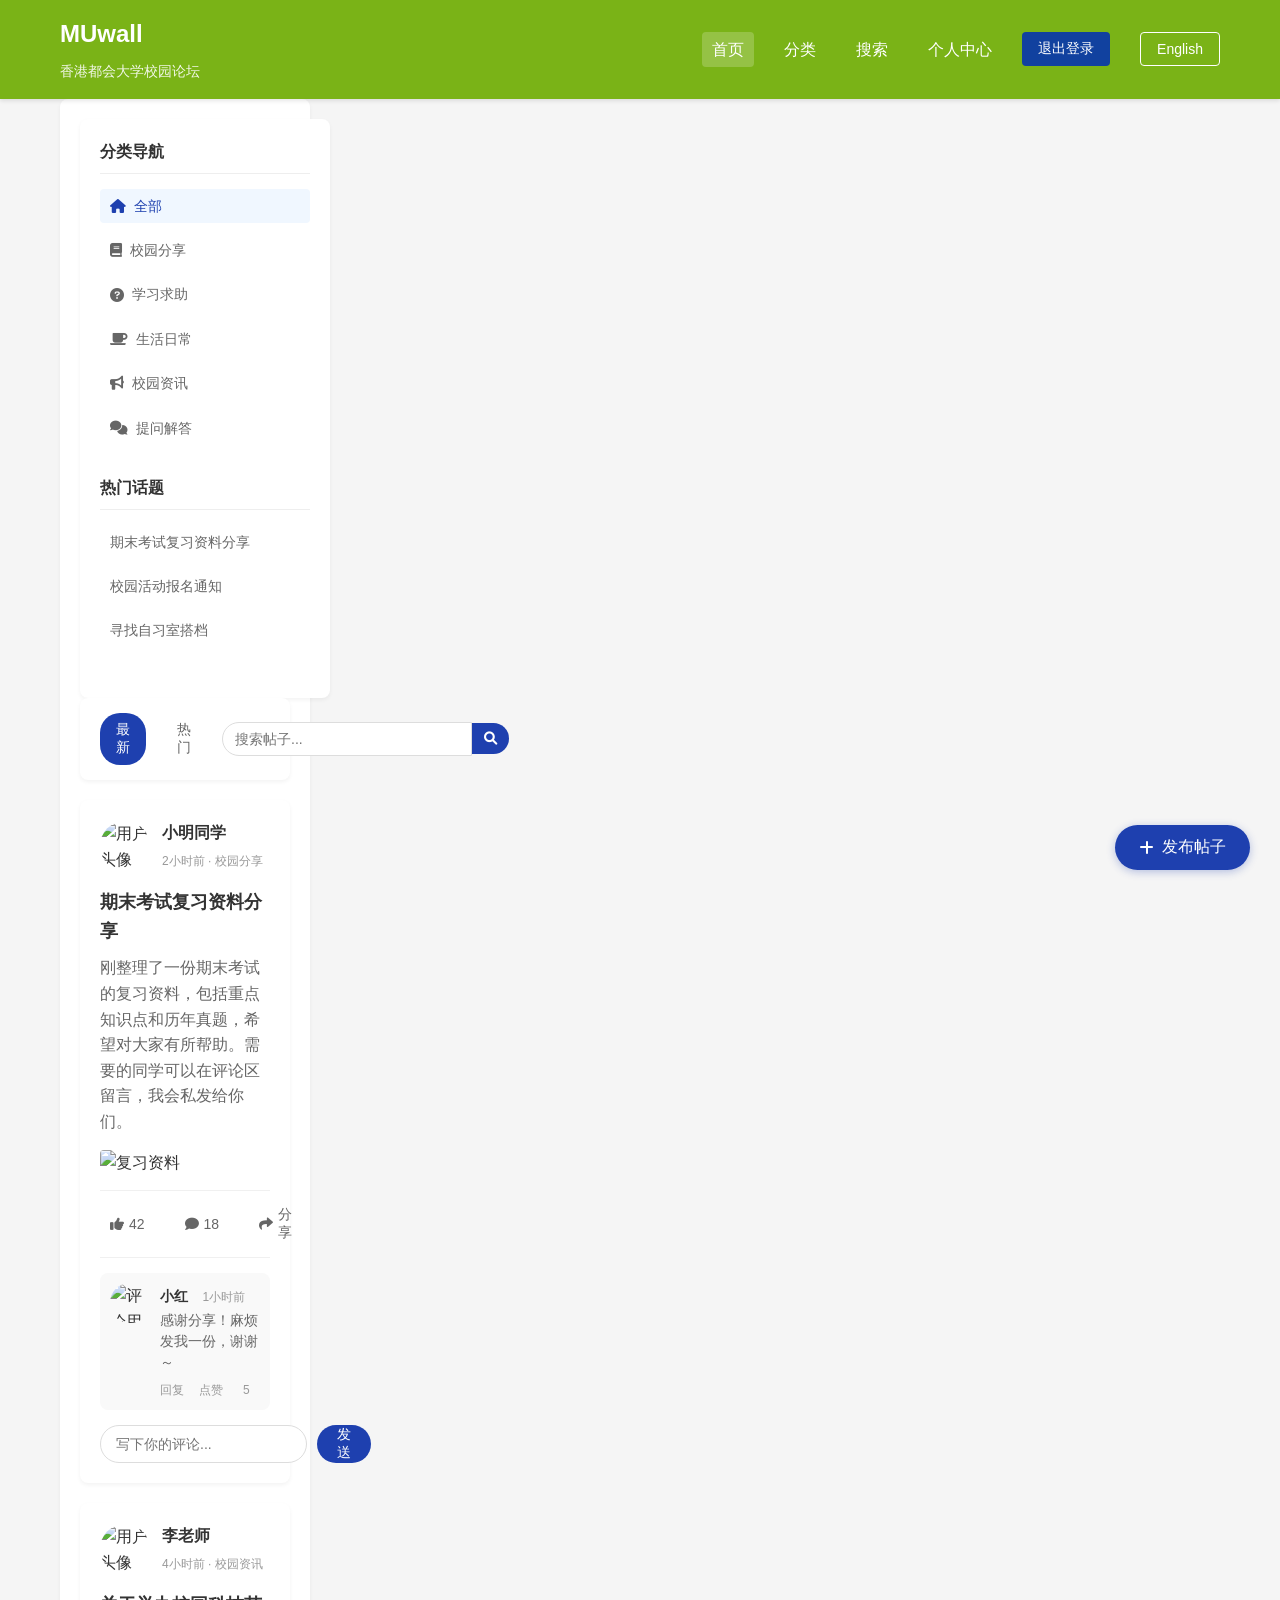
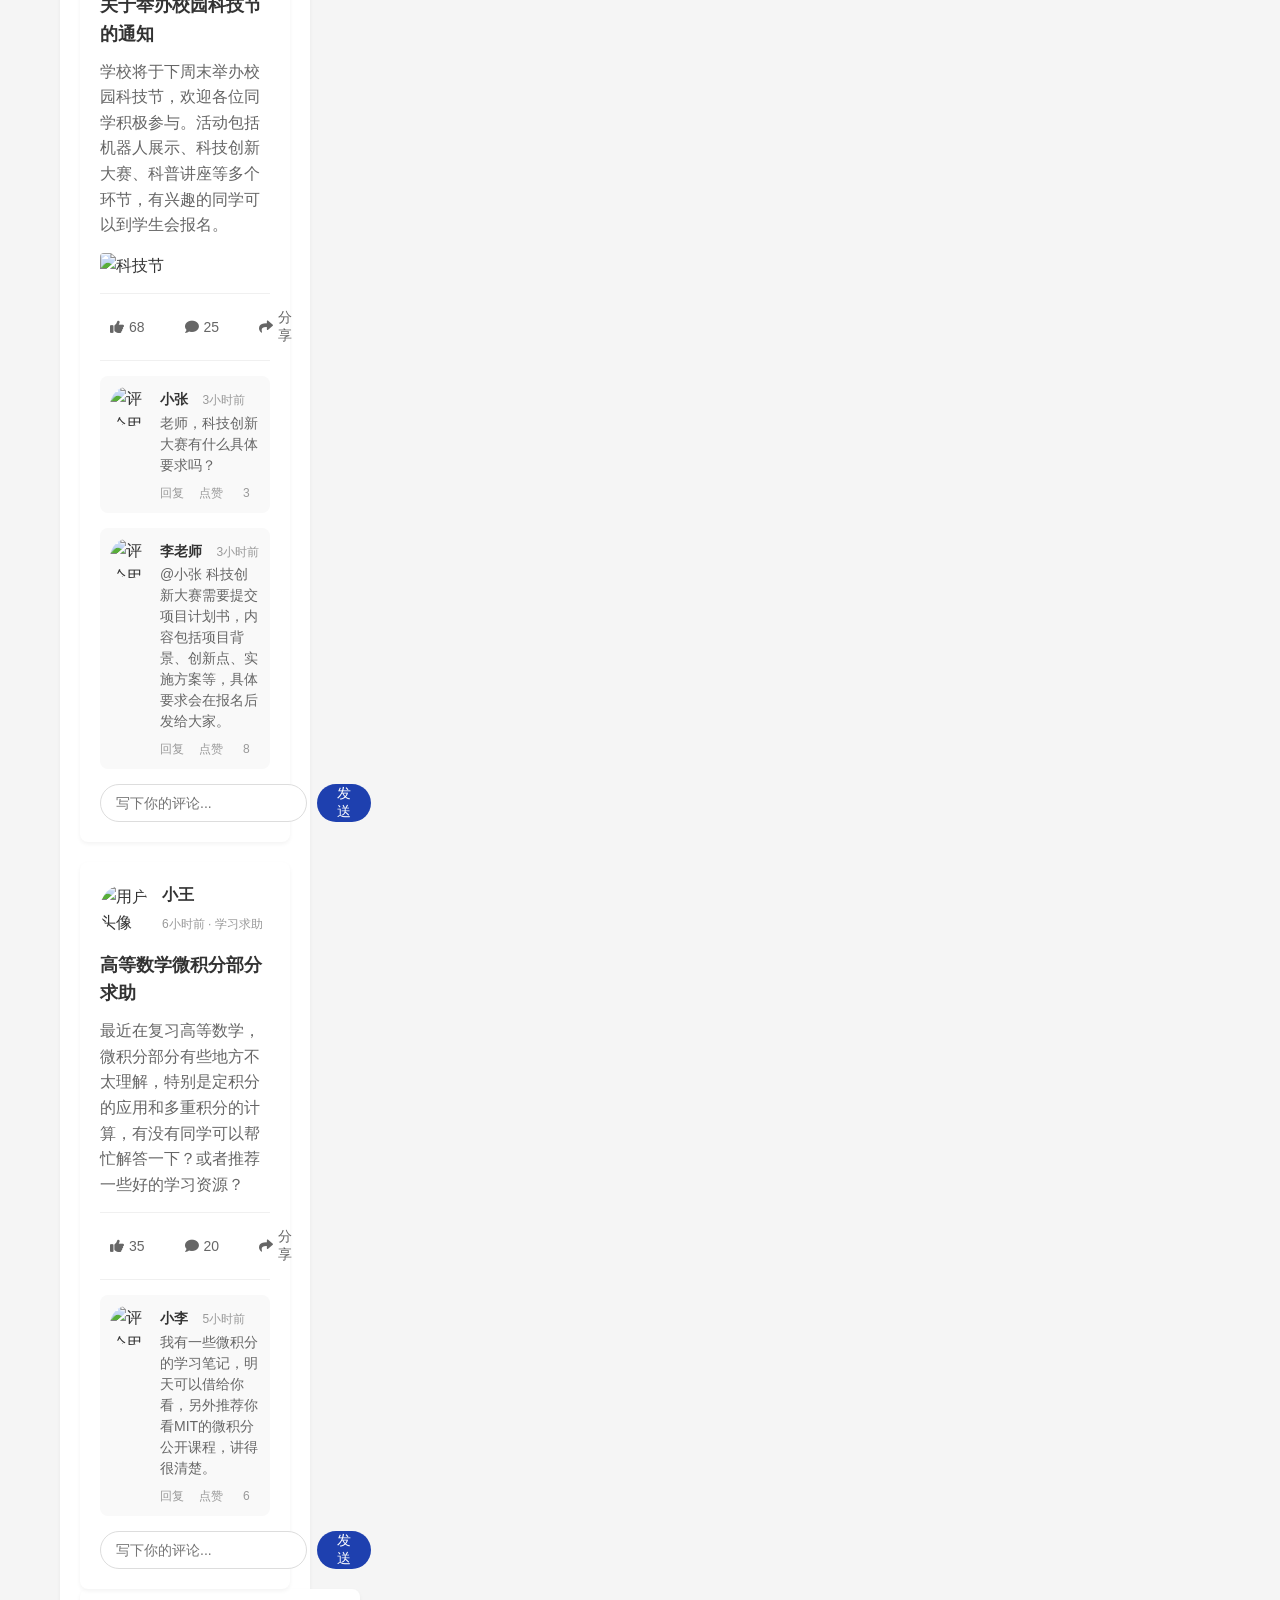
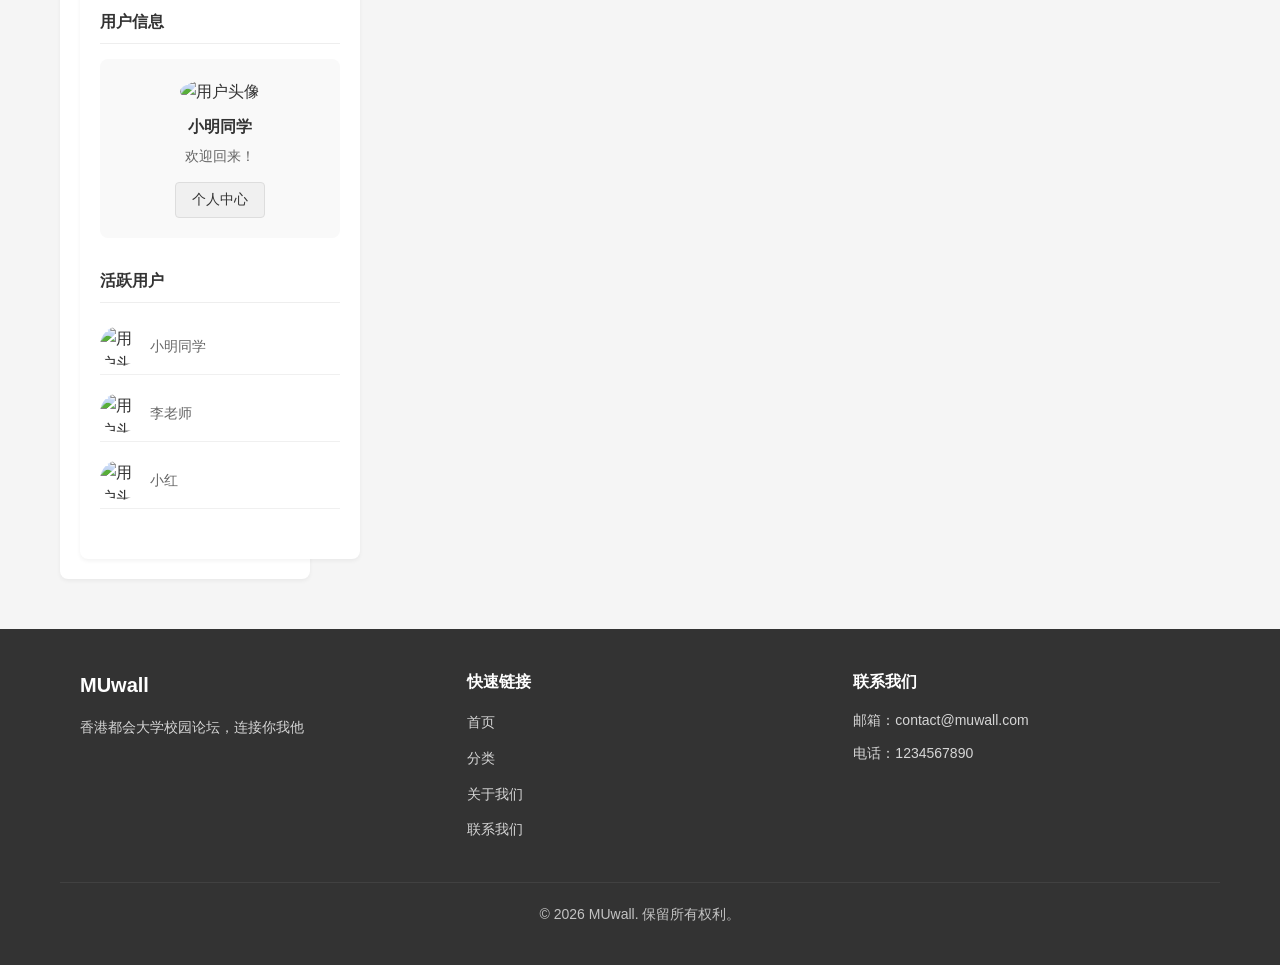
==== MUwall_st3.1~hzh3.2/index.html @ ef6f7473 "Initial commit" ====
<!DOCTYPE html>
<html lang="zh-CN">
<head>
    <meta charset="UTF-8">
    <meta name="viewport" content="width=device-width, initial-scale=1.0">
    <title>MUwall - 香港都会大学校园论坛</title>
    <link rel="stylesheet" href="style.css">
    <link rel="stylesheet" href="https://cdnjs.cloudflare.com/ajax/libs/font-awesome/6.0.0/css/all.min.css">
</head>
<body>
    <!-- 导航栏 -->
    <nav class="navbar">
        <div class="container">
            <div class="logo">
                <h1>MUwall</h1>
                <span>香港都会大学校园论坛</span>
            </div>
            <div class="nav-links">
                <a href="#" class="active" data-i18n="nav_home">首页</a>
                <a href="#categories" data-i18n="nav_categories">分类</a>
                <a href="#search" data-i18n="nav_search">搜索</a>
                <a href="#profile" data-i18n="nav_profile">个人中心</a>
                <button class="btn-primary" id="login-btn" data-i18n="nav_login">登录/注册</button>
                <div class="lang-dropdown">
                    <button class="btn-secondary lang-btn" id="lang-toggle">English</button>
                    <div class="lang-dropdown-content" id="lang-dropdown">
                        <a href="#" data-lang="zh-cn">简体中文</a>
                        <a href="#" data-lang="zh">繁体中文</a>
                        <a href="#" data-lang="en">English</a>
                    </div>
                </div>
            </div>
        </div>
    </nav>

    <!-- 登录/注册模态框 -->
    <div class="modal" id="login-modal">
        <div class="modal-content">
            <span class="close">&times;</span>
            <div class="modal-tabs">
                <button class="tab-btn active" data-tab="login">登录</button>
                <button class="tab-btn" data-tab="register">注册</button>
            </div>
            <div class="tab-content" id="login-tab">
                <h3>用户登录</h3>
                <form id="login-form">
                    <div class="form-group">
                        <label>账号</label>
                        <input type="text" placeholder="请输入账号">
                    </div>
                    <div class="form-group">
                        <label>密码</label>
                        <input type="password" placeholder="请输入密码">
                    </div>
                    <button type="submit" class="btn-primary">登录</button>
                </form>
            </div>
            <div class="tab-content" id="register-tab" style="display: none;">
                <h3>用户注册</h3>
                <form id="register-form">
                    <div class="form-group">
                        <label>账号</label>
                        <input type="text" placeholder="请输入账号">
                    </div>
                    <div class="form-group">
                        <label>密码</label>
                        <input type="password" placeholder="请输入密码">
                    </div>
                    <div class="form-group">
                        <label>确认密码</label>
                        <input type="password" placeholder="请确认密码">
                    </div>
                    <div class="form-group">
                        <label>身份</label>
                        <select>
                            <option value="student">学生</option>
                            <option value="teacher">教师</option>
                        </select>
                    </div>
                    <button type="submit" class="btn-primary">注册</button>
                </form>
            </div>
        </div>
    </div>

    <!-- 发布帖子按钮 -->
    <div class="create-post-btn">
        <button id="create-post">
            <i class="fas fa-plus"></i>
            <span data-i18n="btn_create_post">发布帖子</span>
        </button>
    </div>

    <!-- 发布帖子模态框 -->
    <div class="modal" id="post-modal">
        <div class="modal-content post-modal-content">
            <span class="close">&times;</span>
            <h3>发布帖子</h3>
            <form id="post-form">
                <div class="form-group">
                    <label>帖子标题</label>
                    <input type="text" placeholder="请输入帖子标题">
                </div>
                <div class="form-group">
                    <label>帖子分类</label>
                    <select>
                        <option value="campus-share">校园分享</option>
                        <option value="study-help">学习求助</option>
                        <option value="daily-life">生活日常</option>
                        <option value="campus-news">校园资讯</option>
                        <option value="qna">提问解答</option>
                    </select>
                </div>
                <div class="form-group">
                    <label>帖子内容</label>
                    <textarea placeholder="请输入帖子内容"></textarea>
                </div>
                <div class="form-group">
                    <label>上传图片</label>
                    <input type="file" multiple accept="image/*">
                </div>
                <button type="submit" class="btn-primary">发布</button>
            </form>
        </div>
    </div>

    <!-- 主内容区 -->
    <main class="container">
        <!-- 左侧边栏 -->
        <aside class="sidebar">
        <aside class="sidebar">
            <div class="sidebar-section">
                <h3 data-i18n="side_categories">分类导航</h3>
                <ul>
                    <li><a href="#" class="active"><i class="fas fa-home"></i> <span data-i18n="cat_all">全部</span></a></li>
                    <li><a href="#"><i class="fas fa-book"></i> <span data-i18n="cat_share">校园分享</span></a></li>
                    <li><a href="#"><i class="fas fa-question-circle"></i> <span data-i18n="cat_help">学习求助</span></a></li>
                    <li><a href="#"><i class="fas fa-coffee"></i> <span data-i18n="cat_life">生活日常</span></a></li>
                    <li><a href="#"><i class="fas fa-bullhorn"></i> <span data-i18n="cat_news">校园资讯</span></a></li>
                    <li><a href="#"><i class="fas fa-comments"></i> <span data-i18n="cat_qna">提问解答</span></a></li>
                </ul>
            </div>
            <div class="sidebar-section">
                <h3 data-i18n="side_hot">热门话题</h3>
                <ul>
                    <li><a href="#" data-i18n="hot_1">期末考试复习资料分享</a></li>
                    <li><a href="#" data-i18n="hot_2">校园活动报名通知</a></li>
                    <li><a href="#" data-i18n="hot_3">寻找自习室搭档</a></li>
                </ul>
            </div>
        </aside>

        <!-- 中间内容区 -->
        <section class="content">
            <!-- 筛选栏 -->
            <div class="filter-bar">
                <button class="filter-btn active">最新</button>
                <button class="filter-btn">热门</button>
                <div class="search-box">
                    <input type="text" placeholder="搜索帖子...">
                    <button><i class="fas fa-search"></i></button>
                </div>
            </div>

            <!-- 帖子列表 -->
            <div class="post-list">
                <!-- 帖子1 -->
                <div class="post">
                    <div class="post-header">
                        <div class="user-info">
                            <img src="https://trae-api-cn.mchost.guru/api/ide/v1/text_to_image?prompt=student%20avatar%20portrait%20friendly%20smile&image_size=square" alt="用户头像">
                            <div>
                                <h4>小明同学</h4>
                                <span>2小时前 · 校园分享</span>
                            </div>
                        </div>
                    </div>
                    <div class="post-content">
                        <h3>期末考试复习资料分享</h3>
                        <p>刚整理了一份期末考试的复习资料，包括重点知识点和历年真题，希望对大家有所帮助。需要的同学可以在评论区留言，我会私发给你们。</p>
                        <div class="post-images">
                            <img src="https://trae-api-cn.mchost.guru/api/ide/v1/text_to_image?prompt=study%20materials%20books%20notes%20desk&image_size=landscape_4_3" alt="复习资料">
                        </div>
                    </div>
                    <div class="post-actions">
                        <button class="action-btn"><i class="fas fa-thumbs-up"></i> <span>42</span></button>
                        <button class="action-btn"><i class="fas fa-comment"></i> <span>18</span></button>
                        <button class="action-btn"><i class="fas fa-share"></i> <span>分享</span></button>
                    </div>
                    <div class="post-comments">
                        <div class="comment">
                            <img src="https://trae-api-cn.mchost.guru/api/ide/v1/text_to_image?prompt=student%20avatar%20portrait%20glasses&image_size=square" alt="评论用户头像">
                            <div class="comment-content">
                                <h5>小红</h5>
                                <span class="comment-time">1小时前</span>
                                <p>感谢分享！麻烦发我一份，谢谢～</p>
                                <div class="comment-actions">
                                    <button class="reply-btn">回复</button>
                                    <button class="like-btn">点赞</button>
                                    <span class="like-count">5</span>
                                </div>
                                <div class="reply-input" style="display: none;">
                                    <input type="text" placeholder="回复评论...">
                                    <button>发送</button>
                                </div>
                                <div class="replies" style="display: none;"></div>
                            </div>
                        </div>
                        <div class="comment-input">
                            <input type="text" placeholder="写下你的评论...">
                            <button>发送</button>
                        </div>
                    </div>
                </div>

                <!-- 帖子2 -->
                <div class="post">
                    <div class="post-header">
                        <div class="user-info">
                            <img src="https://trae-api-cn.mchost.guru/api/ide/v1/text_to_image?prompt=teacher%20avatar%20portrait%20professional&image_size=square" alt="用户头像">
                            <div>
                                <h4>李老师</h4>
                                <span>4小时前 · 校园资讯</span>
                            </div>
                        </div>
                    </div>
                    <div class="post-content">
                        <h3>关于举办校园科技节的通知</h3>
                        <p>学校将于下周末举办校园科技节，欢迎各位同学积极参与。活动包括机器人展示、科技创新大赛、科普讲座等多个环节，有兴趣的同学可以到学生会报名。</p>
                        <div class="post-images">
                            <img src="https://trae-api-cn.mchost.guru/api/ide/v1/text_to_image?prompt=campus%20science%20festival%20students%20activities&image_size=landscape_4_3" alt="科技节">
                        </div>
                    </div>
                    <div class="post-actions">
                        <button class="action-btn"><i class="fas fa-thumbs-up"></i> <span>68</span></button>
                        <button class="action-btn"><i class="fas fa-comment"></i> <span>25</span></button>
                        <button class="action-btn"><i class="fas fa-share"></i> <span>分享</span></button>
                    </div>
                    <div class="post-comments">
                        <div class="comment">
                            <img src="https://trae-api-cn.mchost.guru/api/ide/v1/text_to_image?prompt=student%20avatar%20portrait%20excited&image_size=square" alt="评论用户头像">
                            <div class="comment-content">
                                <h5>小张</h5>
                                <span class="comment-time">3小时前</span>
                                <p>老师，科技创新大赛有什么具体要求吗？</p>
                                <div class="comment-actions">
                                    <button class="reply-btn">回复</button>
                                    <button class="like-btn">点赞</button>
                                    <span class="like-count">3</span>
                                </div>
                                <div class="reply-input" style="display: none;">
                                    <input type="text" placeholder="回复评论...">
                                    <button>发送</button>
                                </div>
                                <div class="replies" style="display: none;"></div>
                            </div>
                        </div>
                        <div class="comment">
                            <img src="https://trae-api-cn.mchost.guru/api/ide/v1/text_to_image?prompt=teacher%20avatar%20portrait%20professional&image_size=square" alt="评论用户头像">
                            <div class="comment-content">
                                <h5>李老师</h5>
                                <span class="comment-time">3小时前</span>
                                <p>@小张 科技创新大赛需要提交项目计划书，内容包括项目背景、创新点、实施方案等，具体要求会在报名后发给大家。</p>
                                <div class="comment-actions">
                                    <button class="reply-btn">回复</button>
                                    <button class="like-btn">点赞</button>
                                    <span class="like-count">8</span>
                                </div>
                                <div class="reply-input" style="display: none;">
                                    <input type="text" placeholder="回复评论...">
                                    <button>发送</button>
                                </div>
                                <div class="replies" style="display: none;"></div>
                            </div>
                        </div>
                        <div class="comment-input">
                            <input type="text" placeholder="写下你的评论...">
                            <button>发送</button>
                        </div>
                    </div>
                </div>

                <!-- 帖子3 -->
                <div class="post">
                    <div class="post-header">
                        <div class="user-info">
                            <img src="https://trae-api-cn.mchost.guru/api/ide/v1/text_to_image?prompt=student%20avatar%20portrait%20casual&image_size=square" alt="用户头像">
                            <div>
                                <h4>小王</h4>
                                <span>6小时前 · 学习求助</span>
                            </div>
                        </div>
                    </div>
                    <div class="post-content">
                        <h3>高等数学微积分部分求助</h3>
                        <p>最近在复习高等数学，微积分部分有些地方不太理解，特别是定积分的应用和多重积分的计算，有没有同学可以帮忙解答一下？或者推荐一些好的学习资源？</p>
                    </div>
                    <div class="post-actions">
                        <button class="action-btn"><i class="fas fa-thumbs-up"></i> <span>35</span></button>
                        <button class="action-btn"><i class="fas fa-comment"></i> <span>20</span></button>
                        <button class="action-btn"><i class="fas fa-share"></i> <span>分享</span></button>
                    </div>
                    <div class="post-comments">
                        <div class="comment">
                            <img src="https://trae-api-cn.mchost.guru/api/ide/v1/text_to_image?prompt=student%20avatar%20portrait%20smart&image_size=square" alt="评论用户头像">
                            <div class="comment-content">
                                <h5>小李</h5>
                                <span class="comment-time">5小时前</span>
                                <p>我有一些微积分的学习笔记，明天可以借给你看，另外推荐你看MIT的微积分公开课程，讲得很清楚。</p>
                                <div class="comment-actions">
                                    <button class="reply-btn">回复</button>
                                    <button class="like-btn">点赞</button>
                                    <span class="like-count">6</span>
                                </div>
                                <div class="reply-input" style="display: none;">
                                    <input type="text" placeholder="回复评论...">
                                    <button>发送</button>
                                </div>
                                <div class="replies" style="display: none;"></div>
                            </div>
                        </div>
                        <div class="comment-input">
                            <input type="text" placeholder="写下你的评论...">
                            <button>发送</button>
                        </div>
                    </div>
                </div>
            </div>
        </section>
        <section class="profile-section" id="profile-view" style="display: none; flex: 1; min-width: 0;">
            <div class="profile-header">
                <div class="profile-cover">
                    <img src="https://trae-api-cn.mchost.guru/api/ide/v1/text_to_image?prompt=abstract%20data%20science%20neural%20network%20banner&image_size=landscape_16_9" alt="Cover Photo">
                </div>
                <div class="profile-avatar-container">
                    <img src="https://trae-api-cn.mchost.guru/api/ide/v1/text_to_image?prompt=student%20avatar%20portrait%20friendly%20smile&image_size=square" class="profile-avatar" alt="User Avatar">
                    <button class="btn-secondary edit-profile-btn" data-i18n="btn_edit_profile">編輯個人資料</button>
                </div>
                <div class="profile-info">
                    <h2 id="profile-name">小明同学</h2>
                    <p id="profile-bio">Data Science & Artificial Intelligence major at HKMU. Building intelligent systems.</p>
                    <div class="profile-stats">
                        <span><strong>12</strong> <span data-i18n="stat_following">正在關注</span></span>
                        <span><strong>48</strong> <span data-i18n="stat_followers">跟隨者</span></span>
                    </div>
                </div>
                <div class="profile-tabs">
                    <button class="active" data-i18n="tab_posts">帖子</button>
                    <button data-i18n="tab_replies">回覆</button>
                    <button data-i18n="tab_likes">喜歡</button>
                </div>
            </div>
            
            <div class="post-list" id="profile-post-list">
                </div>
        </section>
        <!-- 右侧边栏 -->
        <aside class="sidebar right-sidebar">
            <div class="sidebar-section">
                <h3>用户信息</h3>
                <div class="user-card">
                    <img src="https://trae-api-cn.mchost.guru/api/ide/v1/text_to_image?prompt=default%20user%20avatar%20friendly&image_size=square" alt="用户头像">
                    <h4>未登录</h4>
                    <p>登录后查看个人信息</p>
                    <button class="btn-secondary">登录</button>
                </div>
            </div>
            <div class="sidebar-section">
                <h3>活跃用户</h3>
                <ul class="active-users">
                    <li>
                        <img src="https://trae-api-cn.mchost.guru/api/ide/v1/text_to_image?prompt=student%20avatar%20portrait%20smile&image_size=square" alt="用户头像">
                        <span>小明同学</span>
                    </li>
                    <li>
                        <img src="https://trae-api-cn.mchost.guru/api/ide/v1/text_to_image?prompt=teacher%20avatar%20portrait%20professional&image_size=square" alt="用户头像">
                        <span>李老师</span>
                    </li>
                    <li>
                        <img src="https://trae-api-cn.mchost.guru/api/ide/v1/text_to_image?prompt=student%20avatar%20portrait%20glasses&image_size=square" alt="用户头像">
                        <span>小红</span>
                    </li>
                </ul>
            </div>
        </aside>
    </main>

    <!-- 页脚 -->
    <footer class="footer">
        <div class="container">
            <div class="footer-content">
                <div class="footer-section">
                    <h3>MUwall</h3>
                    <p>香港都会大学校园论坛，连接你我他</p>
                </div>
                <div class="footer-section">
                    <h4>快速链接</h4>
                    <ul>
                        <li><a href="#">首页</a></li>
                        <li><a href="#">分类</a></li>
                        <li><a href="#">关于我们</a></li>
                        <li><a href="#">联系我们</a></li>
                    </ul>
                </div>
                <div class="footer-section">
                    <h4>联系我们</h4>
                    <p>邮箱：contact@muwall.com</p>
                    <p>电话：1234567890</p>
                </div>
            </div>
            <div class="footer-bottom">
                <p>&copy; 2026 MUwall. 保留所有权利。</p>
            </div>
        </div>
    </footer>

    <script src="script.js" defer></script>
    <script src="dataLibrary.js"></script>

    <script src="router.js"></script>

    <script src="components.js"></script>

    <script src="main.js"></script>
</body>
</html>
</body>
</html>
---- MUwall_st3.1~hzh3.2/style.css ----
/* 全局样式重置 */
* {
    margin: 0;
    padding: 0;
    box-sizing: border-box;
}

body {
    font-family: 'Segoe UI', Tahoma, Geneva, Verdana, sans-serif;
    line-height: 1.6;
    color: #333;
    background-color: #f5f5f5;
}

/* 容器样式 */
.container {
    width: 1200px;
    margin: 0 auto;
    padding: 0 20px;
}

/* 导航栏样式 */
.navbar {
    background-color: #7ab317;
    color: white;
    padding: 15px 0;
    box-shadow: 0 2px 4px rgba(0,0,0,0.1);
    position: sticky;
    top: 0;
    z-index: 1000;
}

.navbar .container {
    display: flex;
    justify-content: space-between;
    align-items: center;
}

.logo h1 {
    font-size: 24px;
    font-weight: bold;
    margin-bottom: 5px;
}

.logo span {
    font-size: 14px;
    opacity: 0.9;
}

.nav-links {
    display: flex;
    align-items: center;
    gap: 20px;
}

.nav-links a {
    color: white;
    text-decoration: none;
    font-size: 16px;
    transition: all 0.3s ease;
    padding: 5px 10px;
    border-radius: 4px;
}

.nav-links a:hover,
.nav-links a.active {
    background-color: rgba(255,255,255,0.2);
}

/* 按钮样式 */
.btn-primary {
    background-color: #11419f;
    color: white;
    border: none;
    padding: 8px 16px;
    border-radius: 4px;
    font-size: 14px;
    cursor: pointer;
    transition: all 0.3s ease;
}

.btn-primary:hover {
    background-color: #1e3a8a;
}

.btn-secondary {
    background-color: #f0f0f0;
    color: #333;
    border: 1px solid #ddd;
    padding: 8px 16px;
    border-radius: 4px;
    font-size: 14px;
    cursor: pointer;
    transition: all 0.3s ease;
}

.btn-secondary:hover {
    background-color: #e0e0e0;
}
/* 语言切换按钮样式 */
.lang-btn {
    margin-left: 10px;
    background-color: transparent;
    border: 1px solid white;
    color: white;
    position: relative;
}

.lang-btn:hover {
    background-color: white;
    color: #7ab317; /* 匹配导航栏的主色调 */
}

/* 语言下拉菜单样式 */
.lang-dropdown {
    position: relative;
    display: inline-block;
}

.lang-dropdown-content {
    display: none;
    position: absolute;
    background-color: white;
    min-width: 120px;
    box-shadow: 0 8px 16px rgba(0,0,0,0.1);
    z-index: 1000;
    right: 0;
    border-radius: 4px;
    overflow: hidden;
}

.lang-dropdown-content a {
    color: #333;
    padding: 10px 12px;
    text-decoration: none;
    display: block;
    font-size: 14px;
    transition: background-color 0.3s ease;
}

.lang-dropdown-content a:hover {
    background-color: #f0f0f0;
}

.lang-dropdown:hover .lang-dropdown-content {
    display: block;
}
/* 发布帖子按钮 */
.create-post-btn {
    position: fixed;
    bottom: 30px;
    right: 30px;
    z-index: 999;
}

#create-post {
    background-color: #1e40af;
    color: white;
    border: none;
    padding: 12px 24px;
    border-radius: 25px;
    font-size: 16px;
    cursor: pointer;
    box-shadow: 0 2px 8px rgba(30, 64, 175, 0.3);
    transition: all 0.3s ease;
    display: flex;
    align-items: center;
    gap: 8px;
}

#create-post:hover {
    background-color: #1e3a8a;
    transform: translateY(-2px);
    box-shadow: 0 4px 12px rgba(30, 64, 175, 0.4);
}

/* 模态框样式 */
.modal {
    display: none;
    position: fixed;
    z-index: 2000;
    left: 0;
    top: 0;
    width: 100%;
    height: 100%;
    overflow: auto;
    background-color: rgba(0,0,0,0.5);
}

.modal-content {
    background-color: white;
    margin: 10% auto;
    padding: 20px;
    border-radius: 8px;
    width: 400px;
    box-shadow: 0 4px 12px rgba(0,0,0,0.15);
}

.post-modal-content {
    width: 600px;
}

.close {
    color: #aaa;
    float: right;
    font-size: 28px;
    font-weight: bold;
    cursor: pointer;
}

.close:hover {
    color: #333;
}

/* 模态框标签页 */
.modal-tabs {
    display: flex;
    margin-bottom: 20px;
    border-bottom: 1px solid #ddd;
}

.tab-btn {
    background: none;
    border: none;
    padding: 10px 20px;
    cursor: pointer;
    font-size: 16px;
    color: #666;
    border-bottom: 2px solid transparent;
    transition: all 0.3s ease;
}

.tab-btn.active {
    color: #1e40af;
    border-bottom-color: #1e40af;
}

/* 表单样式 */
.form-group {
    margin-bottom: 15px;
}

.form-group label {
    display: block;
    margin-bottom: 5px;
    font-weight: 500;
    color: #555;
}

.form-group input,
.form-group select,
.form-group textarea {
    width: 100%;
    padding: 10px;
    border: 1px solid #ddd;
    border-radius: 4px;
    font-size: 14px;
    transition: border-color 0.3s ease;
}

.form-group input:focus,
.form-group select:focus,
.form-group textarea:focus {
    outline: none;
    border-color: #1e40af;
}

.form-group textarea {
    resize: vertical;
    min-height: 120px;
}

/* 主内容区样式 */
main {
    padding: 30px 0;
}

main .container {
    display: flex;
    gap: 20px;
}

/* 侧边栏样式 */
.sidebar {
    width: 250px;
    background-color: white;
    border-radius: 8px;
    padding: 20px;
    box-shadow: 0 2px 4px rgba(0,0,0,0.05);
}

.sidebar-section {
    margin-bottom: 30px;
}

.sidebar-section h3 {
    font-size: 16px;
    font-weight: 600;
    margin-bottom: 15px;
    color: #333;
    border-bottom: 1px solid #eee;
    padding-bottom: 8px;
}

.sidebar ul {
    list-style: none;
}

.sidebar ul li {
    margin-bottom: 10px;
}

.sidebar ul li a {
    text-decoration: none;
    color: #666;
    font-size: 14px;
    transition: color 0.3s ease;
    display: flex;
    align-items: center;
    gap: 8px;
    padding: 6px 10px;
    border-radius: 4px;
}

.sidebar ul li a:hover,
.sidebar ul li a.active {
    color: #1e40af;
    background-color: #f0f7ff;
}

/* 右侧边栏 */
.right-sidebar {
    width: 280px;
}

/* 用户卡片 */
.user-card {
    text-align: center;
    padding: 20px;
    background-color: #f9f9f9;
    border-radius: 8px;
}

.user-card img {
    width: 80px;
    height: 80px;
    border-radius: 50%;
    margin-bottom: 10px;
    object-fit: cover;
}

.user-card h4 {
    margin-bottom: 5px;
    color: #333;
}

.user-card p {
    font-size: 14px;
    color: #666;
    margin-bottom: 15px;
}

/* 活跃用户 */
.active-users li {
    display: flex;
    align-items: center;
    gap: 10px;
    padding: 8px 0;
    border-bottom: 1px solid #f0f0f0;
}

.active-users li img {
    width: 40px;
    height: 40px;
    border-radius: 50%;
    object-fit: cover;
}

.active-users li span {
    font-size: 14px;
    color: #666;
}

/* 中间内容区 */
.content {
    flex: 1;
    min-width: 0;
}

/* 筛选栏 */
.filter-bar {
    background-color: white;
    border-radius: 8px;
    padding: 15px 20px;
    margin-bottom: 20px;
    box-shadow: 0 2px 4px rgba(0,0,0,0.05);
    display: flex;
    align-items: center;
    gap: 15px;
}

.filter-btn {
    background: none;
    border: none;
    padding: 8px 16px;
    border-radius: 20px;
    font-size: 14px;
    cursor: pointer;
    transition: all 0.3s ease;
    color: #666;
}

.filter-btn.active {
    background-color: #1e40af;
    color: white;
}

.search-box {
    margin-left: auto;
    display: flex;
    align-items: center;
}

.search-box input {
    padding: 8px 12px;
    border: 1px solid #ddd;
    border-radius: 20px 0 0 20px;
    font-size: 14px;
    width: 250px;
}

.search-box button {
    background-color: #1e40af;
    color: white;
    border: none;
    padding: 8px 12px;
    border-radius: 0 20px 20px 0;
    cursor: pointer;
}

/* 帖子列表 */
.post-list {
    display: flex;
    flex-direction: column;
    gap: 20px;
}

/* 帖子样式 */
.post {
    background-color: white;
    border-radius: 8px;
    padding: 20px;
    box-shadow: 0 2px 4px rgba(0,0,0,0.05);
}

.post-header {
    margin-bottom: 15px;
}

.user-info {
    display: flex;
    align-items: center;
    gap: 12px;
}

.user-info img {
    width: 50px;
    height: 50px;
    border-radius: 50%;
    object-fit: cover;
}

.user-info h4 {
    font-size: 16px;
    font-weight: 600;
    color: #333;
    margin-bottom: 2px;
}

.user-info span {
    font-size: 12px;
    color: #999;
}

.post-content h3 {
    font-size: 18px;
    font-weight: 600;
    color: #333;
    margin-bottom: 10px;
}

.post-content p {
    color: #666;
    line-height: 1.6;
    margin-bottom: 15px;
}

/* 帖子图片 */
.post-images {
    margin-bottom: 15px;
}

.post-images img {
    width: 100%;
    max-height: 400px;
    object-fit: cover;
    border-radius: 4px;
}

/* 帖子操作 */
.post-actions {
    display: flex;
    gap: 20px;
    padding: 10px 0;
    border-top: 1px solid #f0f0f0;
    border-bottom: 1px solid #f0f0f0;
    margin-bottom: 15px;
}

.action-btn {
    background: none;
    border: none;
    display: flex;
    align-items: center;
    gap: 5px;
    color: #666;
    font-size: 14px;
    cursor: pointer;
    transition: color 0.3s ease;
    padding: 5px 10px;
    border-radius: 4px;
}

.action-btn:hover {
    color: #1e40af;
    background-color: #f0f7ff;
}

/* 评论区 */
.post-comments {
    margin-top: 15px;
}

.comment {
    display: flex;
    gap: 10px;
    margin-bottom: 15px;
    padding: 10px;
    background-color: #f9f9f9;
    border-radius: 8px;
}

.comment img {
    width: 40px;
    height: 40px;
    border-radius: 50%;
    object-fit: cover;
}

.comment-content {
    flex: 1;
}

.comment-content h5 {
    font-size: 14px;
    font-weight: 600;
    color: #333;
    margin-bottom: 2px;
    display: inline-block;
}

.comment-time {
    font-size: 12px;
    color: #999;
    margin-left: 10px;
    display: inline-block;
}

.comment-content p {
    font-size: 14px;
    color: #666;
    margin-bottom: 8px;
    line-height: 1.5;
}

.reply-to {
    font-weight: 500;
    color: #1e40af;
}

.comment-actions {
    display: flex;
    gap: 15px;
    align-items: center;
}

.comment-actions button {
    background: none;
    border: none;
    color: #999;
    font-size: 12px;
    cursor: pointer;
    transition: color 0.3s ease;
}

.comment-actions button:hover {
    color: #1e40af;
}

.like-count {
    font-size: 12px;
    color: #999;
    margin-left: 5px;
}

.reply-input {
    display: flex;
    gap: 10px;
    margin-top: 10px;
    padding-left: 20px;
}

.reply-input input {
    flex: 1;
    padding: 8px 12px;
    border: 1px solid #ddd;
    border-radius: 15px;
    font-size: 13px;
}

.reply-input button {
    background-color: #1e40af;
    color: white;
    border: none;
    padding: 0 15px;
    border-radius: 15px;
    font-size: 13px;
    cursor: pointer;
    transition: all 0.3s ease;
}

.reply-input button:hover {
    background-color: #1e3a8a;
}

.comment.reply {
    margin-left: 50px;
    margin-top: 10px;
    font-size: 13px;
}

.replies {
    margin-top: 10px;
}

/* 评论输入框 */
.comment-input {
    display: flex;
    gap: 10px;
    margin-top: 15px;
}

.comment-input input {
    flex: 1;
    padding: 10px 15px;
    border: 1px solid #ddd;
    border-radius: 20px;
    font-size: 14px;
}

.comment-input button {
    background-color: #1e40af;
    color: white;
    border: none;
    padding: 0 20px;
    border-radius: 20px;
    font-size: 14px;
    cursor: pointer;
    transition: all 0.3s ease;
}

.comment-input button:hover {
    background-color: #1e3a8a;
}

/* 页脚样式 */
.footer {
    background-color: #333;
    color: white;
    padding: 40px 0;
    margin-top: 50px;
}

.footer-content {
    display: flex;
    justify-content: space-between;
    margin-bottom: 30px;
}

.footer-section {
    flex: 1;
    padding: 0 20px;
}

.footer-section h3 {
    font-size: 20px;
    font-weight: bold;
    margin-bottom: 15px;
}

.footer-section h4 {
    font-size: 16px;
    font-weight: 600;
    margin-bottom: 15px;
}

.footer-section p {
    font-size: 14px;
    line-height: 1.6;
    margin-bottom: 10px;
    opacity: 0.8;
}

.footer-section ul {
    list-style: none;
}

.footer-section ul li {
    margin-bottom: 10px;
}

.footer-section ul li a {
    color: white;
    text-decoration: none;
    font-size: 14px;
    opacity: 0.8;
    transition: opacity 0.3s ease;
}

.footer-section ul li a:hover {
    opacity: 1;
}

.footer-bottom {
    text-align: center;
    padding-top: 20px;
    border-top: 1px solid rgba(255,255,255,0.1);
    font-size: 14px;
    opacity: 0.7;
}

/* 响应式设计 */
@media (max-width: 1200px) {
    .container {
        width: 100%;
    }
    
    main .container {
        flex-direction: column;
    }
    
    .sidebar,
    .right-sidebar {
        width: 100%;
    }
    
    .right-sidebar {
        order: -1;
    }
}

@media (max-width: 768px) {
    .nav-links {
        gap: 10px;
    }
    
    .nav-links a {
        font-size: 14px;
    }
    
    .modal-content,
    .post-modal-content {
        width: 90%;
        margin: 20% auto;
    }
    
    .filter-bar {
        flex-direction: column;
        align-items: stretch;
        gap: 10px;
    }
    
    .search-box {
        margin-left: 0;
    }
    
    .footer-content {
        flex-direction: column;
        gap: 30px;
    }
}
/* ====== 個人中心 (Profile View) 樣式 ====== */
.profile-section {
    background-color: white;
    border-radius: 8px;
    box-shadow: 0 2px 4px rgba(0,0,0,0.05);
    overflow: hidden; /* Keeps cover image inside border */
}

.profile-cover {
    height: 200px;
    background-color: #e1e8ed;
}

.profile-cover img {
    width: 100%;
    height: 100%;
    object-fit: cover;
}

.profile-avatar-container {
    display: flex;
    justify-content: space-between;
    align-items: flex-start;
    padding: 0 20px;
    margin-top: -60px; /* Pulls avatar up into the cover photo */
}

.profile-avatar {
    width: 130px;
    height: 130px;
    border-radius: 50%;
    border: 4px solid white;
    background-color: white;
    object-fit: cover;
}

.edit-profile-btn {
    margin-top: 70px; /* Aligns button below cover */
    font-weight: bold;
    border-radius: 20px;
}

.profile-info {
    padding: 10px 20px 20px;
}

.profile-info h2 {
    font-size: 24px;
    margin-bottom: 5px;
}

.profile-info p {
    color: #333;
    font-size: 15px;
    margin-bottom: 15px;
}

.profile-stats span {
    margin-right: 20px;
    font-size: 14px;
    color: #666;
}

.profile-stats strong {
    color: #333;
}

.profile-tabs {
    display: flex;
    border-bottom: 1px solid #eee;
}

.profile-tabs button {
    flex: 1;
    background: none;
    border: none;
    padding: 15px 0;
    font-size: 15px;
    font-weight: 600;
    color: #666;
    cursor: pointer;
    transition: all 0.2s;
}

.profile-tabs button:hover {
    background-color: #f8f9fa;
}

.profile-tabs button.active {
    color: #1e40af;
    border-bottom: 3px solid #1e40af;
}
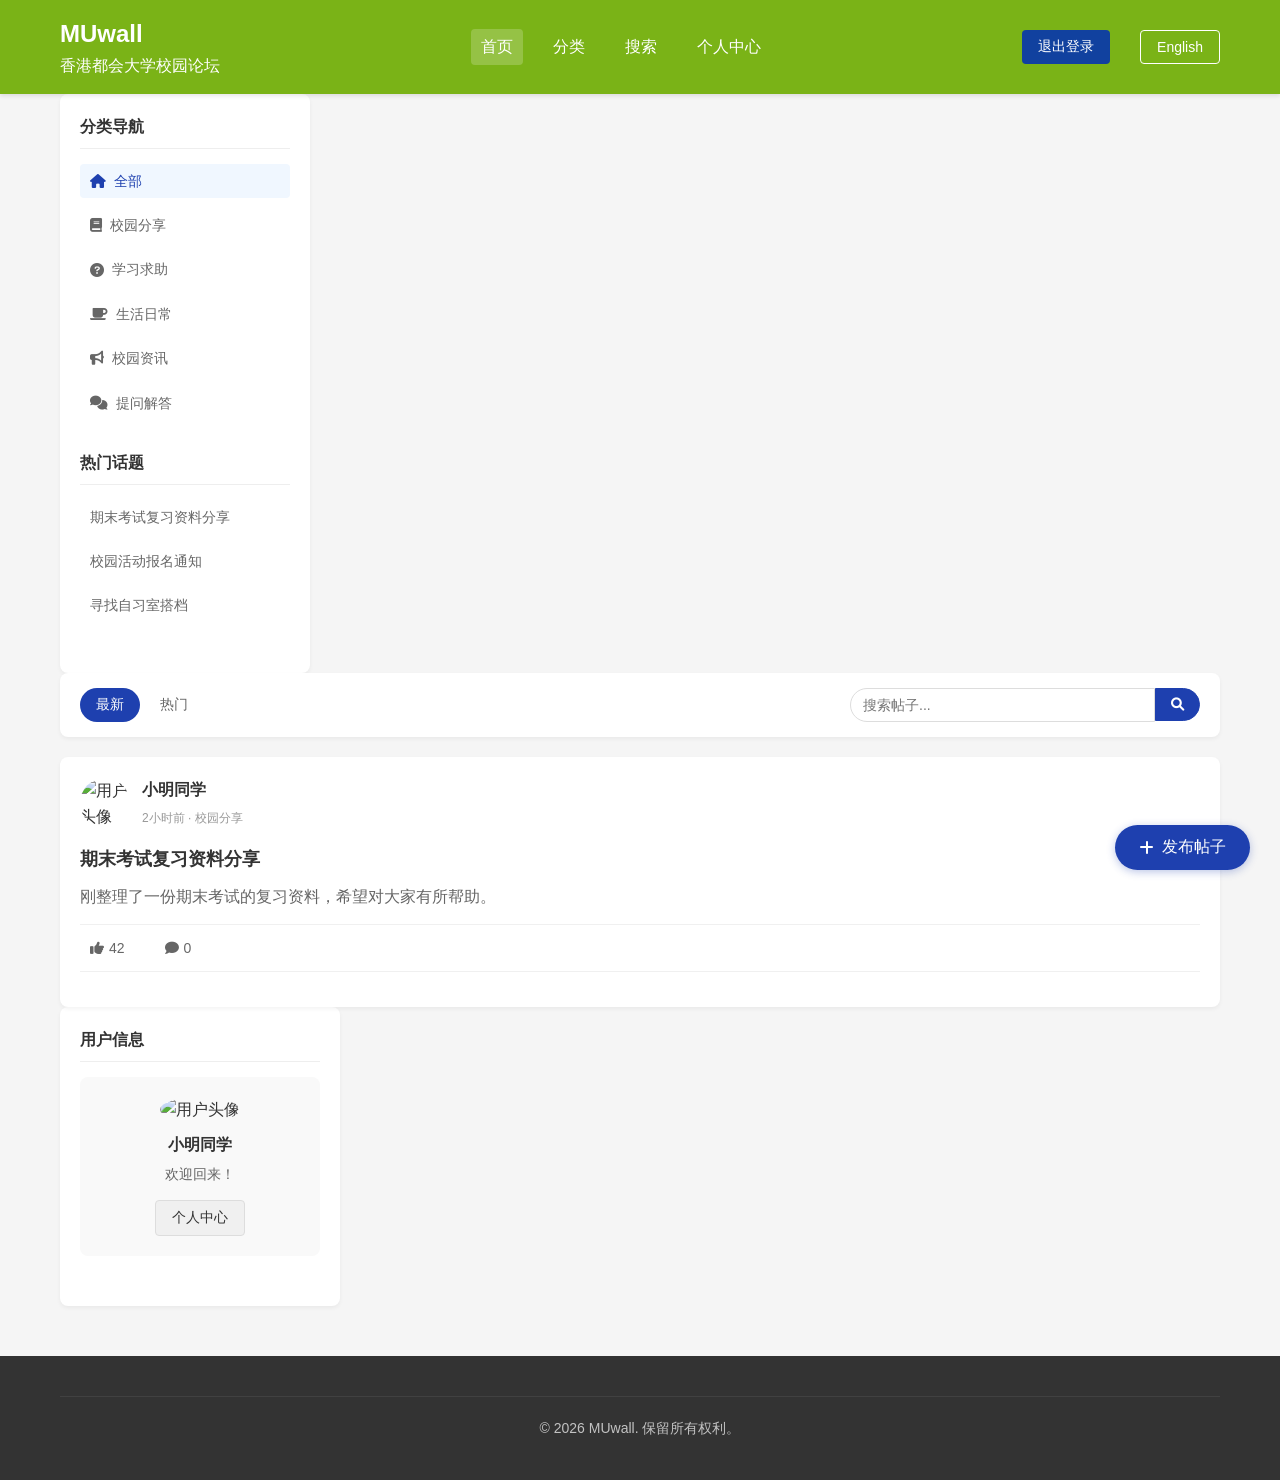
==== commit c734bff7: "Add files via upload" ====
--- a/MUwall_st3.1~hzh3.2/index.html
+++ b/MUwall_st3.1~hzh3.2/index.html
@@ -1,428 +1,235 @@
-<!DOCTYPE html>
-<html lang="zh-CN">
-<head>
-    <meta charset="UTF-8">
-    <meta name="viewport" content="width=device-width, initial-scale=1.0">
-    <title>MUwall - 香港都会大学校园论坛</title>
-    <link rel="stylesheet" href="style.css">
-    <link rel="stylesheet" href="https://cdnjs.cloudflare.com/ajax/libs/font-awesome/6.0.0/css/all.min.css">
-</head>
-<body>
-    <!-- 导航栏 -->
-    <nav class="navbar">
-        <div class="container">
-            <div class="logo">
-                <h1>MUwall</h1>
-                <span>香港都会大学校园论坛</span>
-            </div>
-            <div class="nav-links">
-                <a href="#" class="active" data-i18n="nav_home">首页</a>
-                <a href="#categories" data-i18n="nav_categories">分类</a>
-                <a href="#search" data-i18n="nav_search">搜索</a>
-                <a href="#profile" data-i18n="nav_profile">个人中心</a>
-                <button class="btn-primary" id="login-btn" data-i18n="nav_login">登录/注册</button>
-                <div class="lang-dropdown">
-                    <button class="btn-secondary lang-btn" id="lang-toggle">English</button>
-                    <div class="lang-dropdown-content" id="lang-dropdown">
-                        <a href="#" data-lang="zh-cn">简体中文</a>
-                        <a href="#" data-lang="zh">繁体中文</a>
-                        <a href="#" data-lang="en">English</a>
-                    </div>
-                </div>
-            </div>
-        </div>
-    </nav>
-
-    <!-- 登录/注册模态框 -->
-    <div class="modal" id="login-modal">
-        <div class="modal-content">
-            <span class="close">&times;</span>
-            <div class="modal-tabs">
-                <button class="tab-btn active" data-tab="login">登录</button>
-                <button class="tab-btn" data-tab="register">注册</button>
-            </div>
-            <div class="tab-content" id="login-tab">
-                <h3>用户登录</h3>
-                <form id="login-form">
-                    <div class="form-group">
-                        <label>账号</label>
-                        <input type="text" placeholder="请输入账号">
-                    </div>
-                    <div class="form-group">
-                        <label>密码</label>
-                        <input type="password" placeholder="请输入密码">
-                    </div>
-                    <button type="submit" class="btn-primary">登录</button>
-                </form>
-            </div>
-            <div class="tab-content" id="register-tab" style="display: none;">
-                <h3>用户注册</h3>
-                <form id="register-form">
-                    <div class="form-group">
-                        <label>账号</label>
-                        <input type="text" placeholder="请输入账号">
-                    </div>
-                    <div class="form-group">
-                        <label>密码</label>
-                        <input type="password" placeholder="请输入密码">
-                    </div>
-                    <div class="form-group">
-                        <label>确认密码</label>
-                        <input type="password" placeholder="请确认密码">
-                    </div>
-                    <div class="form-group">
-                        <label>身份</label>
-                        <select>
-                            <option value="student">学生</option>
-                            <option value="teacher">教师</option>
-                        </select>
-                    </div>
-                    <button type="submit" class="btn-primary">注册</button>
-                </form>
-            </div>
-        </div>
-    </div>
-
-    <!-- 发布帖子按钮 -->
-    <div class="create-post-btn">
-        <button id="create-post">
-            <i class="fas fa-plus"></i>
-            <span data-i18n="btn_create_post">发布帖子</span>
-        </button>
-    </div>
-
-    <!-- 发布帖子模态框 -->
-    <div class="modal" id="post-modal">
-        <div class="modal-content post-modal-content">
-            <span class="close">&times;</span>
-            <h3>发布帖子</h3>
-            <form id="post-form">
-                <div class="form-group">
-                    <label>帖子标题</label>
-                    <input type="text" placeholder="请输入帖子标题">
-                </div>
-                <div class="form-group">
-                    <label>帖子分类</label>
-                    <select>
-                        <option value="campus-share">校园分享</option>
-                        <option value="study-help">学习求助</option>
-                        <option value="daily-life">生活日常</option>
-                        <option value="campus-news">校园资讯</option>
-                        <option value="qna">提问解答</option>
-                    </select>
-                </div>
-                <div class="form-group">
-                    <label>帖子内容</label>
-                    <textarea placeholder="请输入帖子内容"></textarea>
-                </div>
-                <div class="form-group">
-                    <label>上传图片</label>
-                    <input type="file" multiple accept="image/*">
-                </div>
-                <button type="submit" class="btn-primary">发布</button>
-            </form>
-        </div>
-    </div>
-
-    <!-- 主内容区 -->
-    <main class="container">
-        <!-- 左侧边栏 -->
-        <aside class="sidebar">
-        <aside class="sidebar">
-            <div class="sidebar-section">
-                <h3 data-i18n="side_categories">分类导航</h3>
-                <ul>
-                    <li><a href="#" class="active"><i class="fas fa-home"></i> <span data-i18n="cat_all">全部</span></a></li>
-                    <li><a href="#"><i class="fas fa-book"></i> <span data-i18n="cat_share">校园分享</span></a></li>
-                    <li><a href="#"><i class="fas fa-question-circle"></i> <span data-i18n="cat_help">学习求助</span></a></li>
-                    <li><a href="#"><i class="fas fa-coffee"></i> <span data-i18n="cat_life">生活日常</span></a></li>
-                    <li><a href="#"><i class="fas fa-bullhorn"></i> <span data-i18n="cat_news">校园资讯</span></a></li>
-                    <li><a href="#"><i class="fas fa-comments"></i> <span data-i18n="cat_qna">提问解答</span></a></li>
-                </ul>
-            </div>
-            <div class="sidebar-section">
-                <h3 data-i18n="side_hot">热门话题</h3>
-                <ul>
-                    <li><a href="#" data-i18n="hot_1">期末考试复习资料分享</a></li>
-                    <li><a href="#" data-i18n="hot_2">校园活动报名通知</a></li>
-                    <li><a href="#" data-i18n="hot_3">寻找自习室搭档</a></li>
-                </ul>
-            </div>
-        </aside>
-
-        <!-- 中间内容区 -->
-        <section class="content">
-            <!-- 筛选栏 -->
-            <div class="filter-bar">
-                <button class="filter-btn active">最新</button>
-                <button class="filter-btn">热门</button>
-                <div class="search-box">
-                    <input type="text" placeholder="搜索帖子...">
-                    <button><i class="fas fa-search"></i></button>
-                </div>
-            </div>
-
-            <!-- 帖子列表 -->
-            <div class="post-list">
-                <!-- 帖子1 -->
-                <div class="post">
-                    <div class="post-header">
-                        <div class="user-info">
-                            <img src="https://trae-api-cn.mchost.guru/api/ide/v1/text_to_image?prompt=student%20avatar%20portrait%20friendly%20smile&image_size=square" alt="用户头像">
-                            <div>
-                                <h4>小明同学</h4>
-                                <span>2小时前 · 校园分享</span>
-                            </div>
-                        </div>
-                    </div>
-                    <div class="post-content">
-                        <h3>期末考试复习资料分享</h3>
-                        <p>刚整理了一份期末考试的复习资料，包括重点知识点和历年真题，希望对大家有所帮助。需要的同学可以在评论区留言，我会私发给你们。</p>
-                        <div class="post-images">
-                            <img src="https://trae-api-cn.mchost.guru/api/ide/v1/text_to_image?prompt=study%20materials%20books%20notes%20desk&image_size=landscape_4_3" alt="复习资料">
-                        </div>
-                    </div>
-                    <div class="post-actions">
-                        <button class="action-btn"><i class="fas fa-thumbs-up"></i> <span>42</span></button>
-                        <button class="action-btn"><i class="fas fa-comment"></i> <span>18</span></button>
-                        <button class="action-btn"><i class="fas fa-share"></i> <span>分享</span></button>
-                    </div>
-                    <div class="post-comments">
-                        <div class="comment">
-                            <img src="https://trae-api-cn.mchost.guru/api/ide/v1/text_to_image?prompt=student%20avatar%20portrait%20glasses&image_size=square" alt="评论用户头像">
-                            <div class="comment-content">
-                                <h5>小红</h5>
-                                <span class="comment-time">1小时前</span>
-                                <p>感谢分享！麻烦发我一份，谢谢～</p>
-                                <div class="comment-actions">
-                                    <button class="reply-btn">回复</button>
-                                    <button class="like-btn">点赞</button>
-                                    <span class="like-count">5</span>
-                                </div>
-                                <div class="reply-input" style="display: none;">
-                                    <input type="text" placeholder="回复评论...">
-                                    <button>发送</button>
-                                </div>
-                                <div class="replies" style="display: none;"></div>
-                            </div>
-                        </div>
-                        <div class="comment-input">
-                            <input type="text" placeholder="写下你的评论...">
-                            <button>发送</button>
-                        </div>
-                    </div>
-                </div>
-
-                <!-- 帖子2 -->
-                <div class="post">
-                    <div class="post-header">
-                        <div class="user-info">
-                            <img src="https://trae-api-cn.mchost.guru/api/ide/v1/text_to_image?prompt=teacher%20avatar%20portrait%20professional&image_size=square" alt="用户头像">
-                            <div>
-                                <h4>李老师</h4>
-                                <span>4小时前 · 校园资讯</span>
-                            </div>
-                        </div>
-                    </div>
-                    <div class="post-content">
-                        <h3>关于举办校园科技节的通知</h3>
-                        <p>学校将于下周末举办校园科技节，欢迎各位同学积极参与。活动包括机器人展示、科技创新大赛、科普讲座等多个环节，有兴趣的同学可以到学生会报名。</p>
-                        <div class="post-images">
-                            <img src="https://trae-api-cn.mchost.guru/api/ide/v1/text_to_image?prompt=campus%20science%20festival%20students%20activities&image_size=landscape_4_3" alt="科技节">
-                        </div>
-                    </div>
-                    <div class="post-actions">
-                        <button class="action-btn"><i class="fas fa-thumbs-up"></i> <span>68</span></button>
-                        <button class="action-btn"><i class="fas fa-comment"></i> <span>25</span></button>
-                        <button class="action-btn"><i class="fas fa-share"></i> <span>分享</span></button>
-                    </div>
-                    <div class="post-comments">
-                        <div class="comment">
-                            <img src="https://trae-api-cn.mchost.guru/api/ide/v1/text_to_image?prompt=student%20avatar%20portrait%20excited&image_size=square" alt="评论用户头像">
-                            <div class="comment-content">
-                                <h5>小张</h5>
-                                <span class="comment-time">3小时前</span>
-                                <p>老师，科技创新大赛有什么具体要求吗？</p>
-                                <div class="comment-actions">
-                                    <button class="reply-btn">回复</button>
-                                    <button class="like-btn">点赞</button>
-                                    <span class="like-count">3</span>
-                                </div>
-                                <div class="reply-input" style="display: none;">
-                                    <input type="text" placeholder="回复评论...">
-                                    <button>发送</button>
-                                </div>
-                                <div class="replies" style="display: none;"></div>
-                            </div>
-                        </div>
-                        <div class="comment">
-                            <img src="https://trae-api-cn.mchost.guru/api/ide/v1/text_to_image?prompt=teacher%20avatar%20portrait%20professional&image_size=square" alt="评论用户头像">
-                            <div class="comment-content">
-                                <h5>李老师</h5>
-                                <span class="comment-time">3小时前</span>
-                                <p>@小张 科技创新大赛需要提交项目计划书，内容包括项目背景、创新点、实施方案等，具体要求会在报名后发给大家。</p>
-                                <div class="comment-actions">
-                                    <button class="reply-btn">回复</button>
-                                    <button class="like-btn">点赞</button>
-                                    <span class="like-count">8</span>
-                                </div>
-                                <div class="reply-input" style="display: none;">
-                                    <input type="text" placeholder="回复评论...">
-                                    <button>发送</button>
-                                </div>
-                                <div class="replies" style="display: none;"></div>
-                            </div>
-                        </div>
-                        <div class="comment-input">
-                            <input type="text" placeholder="写下你的评论...">
-                            <button>发送</button>
-                        </div>
-                    </div>
-                </div>
-
-                <!-- 帖子3 -->
-                <div class="post">
-                    <div class="post-header">
-                        <div class="user-info">
-                            <img src="https://trae-api-cn.mchost.guru/api/ide/v1/text_to_image?prompt=student%20avatar%20portrait%20casual&image_size=square" alt="用户头像">
-                            <div>
-                                <h4>小王</h4>
-                                <span>6小时前 · 学习求助</span>
-                            </div>
-                        </div>
-                    </div>
-                    <div class="post-content">
-                        <h3>高等数学微积分部分求助</h3>
-                        <p>最近在复习高等数学，微积分部分有些地方不太理解，特别是定积分的应用和多重积分的计算，有没有同学可以帮忙解答一下？或者推荐一些好的学习资源？</p>
-                    </div>
-                    <div class="post-actions">
-                        <button class="action-btn"><i class="fas fa-thumbs-up"></i> <span>35</span></button>
-                        <button class="action-btn"><i class="fas fa-comment"></i> <span>20</span></button>
-                        <button class="action-btn"><i class="fas fa-share"></i> <span>分享</span></button>
-                    </div>
-                    <div class="post-comments">
-                        <div class="comment">
-                            <img src="https://trae-api-cn.mchost.guru/api/ide/v1/text_to_image?prompt=student%20avatar%20portrait%20smart&image_size=square" alt="评论用户头像">
-                            <div class="comment-content">
-                                <h5>小李</h5>
-                                <span class="comment-time">5小时前</span>
-                                <p>我有一些微积分的学习笔记，明天可以借给你看，另外推荐你看MIT的微积分公开课程，讲得很清楚。</p>
-                                <div class="comment-actions">
-                                    <button class="reply-btn">回复</button>
-                                    <button class="like-btn">点赞</button>
-                                    <span class="like-count">6</span>
-                                </div>
-                                <div class="reply-input" style="display: none;">
-                                    <input type="text" placeholder="回复评论...">
-                                    <button>发送</button>
-                                </div>
-                                <div class="replies" style="display: none;"></div>
-                            </div>
-                        </div>
-                        <div class="comment-input">
-                            <input type="text" placeholder="写下你的评论...">
-                            <button>发送</button>
-                        </div>
-                    </div>
-                </div>
-            </div>
-        </section>
-        <section class="profile-section" id="profile-view" style="display: none; flex: 1; min-width: 0;">
-            <div class="profile-header">
-                <div class="profile-cover">
-                    <img src="https://trae-api-cn.mchost.guru/api/ide/v1/text_to_image?prompt=abstract%20data%20science%20neural%20network%20banner&image_size=landscape_16_9" alt="Cover Photo">
-                </div>
-                <div class="profile-avatar-container">
-                    <img src="https://trae-api-cn.mchost.guru/api/ide/v1/text_to_image?prompt=student%20avatar%20portrait%20friendly%20smile&image_size=square" class="profile-avatar" alt="User Avatar">
-                    <button class="btn-secondary edit-profile-btn" data-i18n="btn_edit_profile">編輯個人資料</button>
-                </div>
-                <div class="profile-info">
-                    <h2 id="profile-name">小明同学</h2>
-                    <p id="profile-bio">Data Science & Artificial Intelligence major at HKMU. Building intelligent systems.</p>
-                    <div class="profile-stats">
-                        <span><strong>12</strong> <span data-i18n="stat_following">正在關注</span></span>
-                        <span><strong>48</strong> <span data-i18n="stat_followers">跟隨者</span></span>
-                    </div>
-                </div>
-                <div class="profile-tabs">
-                    <button class="active" data-i18n="tab_posts">帖子</button>
-                    <button data-i18n="tab_replies">回覆</button>
-                    <button data-i18n="tab_likes">喜歡</button>
-                </div>
-            </div>
-            
-            <div class="post-list" id="profile-post-list">
-                </div>
-        </section>
-        <!-- 右侧边栏 -->
-        <aside class="sidebar right-sidebar">
-            <div class="sidebar-section">
-                <h3>用户信息</h3>
-                <div class="user-card">
-                    <img src="https://trae-api-cn.mchost.guru/api/ide/v1/text_to_image?prompt=default%20user%20avatar%20friendly&image_size=square" alt="用户头像">
-                    <h4>未登录</h4>
-                    <p>登录后查看个人信息</p>
-                    <button class="btn-secondary">登录</button>
-                </div>
-            </div>
-            <div class="sidebar-section">
-                <h3>活跃用户</h3>
-                <ul class="active-users">
-                    <li>
-                        <img src="https://trae-api-cn.mchost.guru/api/ide/v1/text_to_image?prompt=student%20avatar%20portrait%20smile&image_size=square" alt="用户头像">
-                        <span>小明同学</span>
-                    </li>
-                    <li>
-                        <img src="https://trae-api-cn.mchost.guru/api/ide/v1/text_to_image?prompt=teacher%20avatar%20portrait%20professional&image_size=square" alt="用户头像">
-                        <span>李老师</span>
-                    </li>
-                    <li>
-                        <img src="https://trae-api-cn.mchost.guru/api/ide/v1/text_to_image?prompt=student%20avatar%20portrait%20glasses&image_size=square" alt="用户头像">
-                        <span>小红</span>
-                    </li>
-                </ul>
-            </div>
-        </aside>
-    </main>
-
-    <!-- 页脚 -->
-    <footer class="footer">
-        <div class="container">
-            <div class="footer-content">
-                <div class="footer-section">
-                    <h3>MUwall</h3>
-                    <p>香港都会大学校园论坛，连接你我他</p>
-                </div>
-                <div class="footer-section">
-                    <h4>快速链接</h4>
-                    <ul>
-                        <li><a href="#">首页</a></li>
-                        <li><a href="#">分类</a></li>
-                        <li><a href="#">关于我们</a></li>
-                        <li><a href="#">联系我们</a></li>
-                    </ul>
-                </div>
-                <div class="footer-section">
-                    <h4>联系我们</h4>
-                    <p>邮箱：contact@muwall.com</p>
-                    <p>电话：1234567890</p>
-                </div>
-            </div>
-            <div class="footer-bottom">
-                <p>&copy; 2026 MUwall. 保留所有权利。</p>
-            </div>
-        </div>
-    </footer>
-
-    <script src="script.js" defer></script>
-    <script src="dataLibrary.js"></script>
-
-    <script src="router.js"></script>
-
-    <script src="components.js"></script>
-
-    <script src="main.js"></script>
-</body>
-</html>
-</body>
+<!DOCTYPE html>
+<html lang="zh-CN">
+<head>
+    <meta charset="UTF-8">
+    <meta name="viewport" content="width=device-width, initial-scale=1.0">
+    <title>MUwall - 香港都会大学校园论坛</title>
+    <link rel="stylesheet" href="css/main.css">
+    <link rel="stylesheet" href="https://cdnjs.cloudflare.com/ajax/libs/font-awesome/6.0.0/css/all.min.css">
+</head>
+<body>
+    <nav class="navbar">
+        <div class="container">
+            <div class="navbar-brand">
+                <h1>MUwall</h1>
+                <span data-i18n="nav_subtitle">香港都会大学校园论坛</span>
+            </div>
+            
+            <div class="navbar-menu nav-links">
+                <a href="#" class="active" data-i18n="nav_home">首页</a>
+                <a href="#categories" data-i18n="nav_categories">分类</a>
+                <a href="#search" data-i18n="nav_search">搜索</a>
+                <a href="#profile" data-i18n="nav_profile">个人中心</a>
+            </div>
+
+            <div class="navbar-actions nav-links">
+                <button class="btn-primary" id="login-btn" data-i18n="nav_login">登录/注册</button>
+                <div class="lang-dropdown">
+                    <button class="btn-secondary lang-btn" id="lang-toggle">English</button>
+                    <div class="lang-dropdown-content" id="lang-dropdown">
+                        <a href="#" data-lang="zh-cn">简体中文</a>
+                        <a href="#" data-lang="zh">繁体中文</a>
+                        <a href="#" data-lang="en">English</a>
+                    </div>
+                </div>
+            </div>
+        </div>
+    </nav>
+
+    <div class="modal" id="login-modal">
+        <div class="modal-content">
+            <span class="close">&times;</span>
+            <div class="modal-tabs">
+                <button class="tab-btn active" data-tab="login">登录</button>
+                <button class="tab-btn" data-tab="register">注册</button>
+            </div>
+            <div class="tab-content" id="login-tab">
+                <h3>用户登录</h3>
+                <form id="login-form">
+                    <div class="form-group">
+                        <label>账号</label>
+                        <input type="text" placeholder="请输入账号">
+                    </div>
+                    <div class="form-group">
+                        <label>密码</label>
+                        <input type="password" placeholder="请输入密码">
+                    </div>
+                    <button type="submit" class="btn-primary">登录</button>
+                </form>
+            </div>
+            <div class="tab-content" id="register-tab" style="display: none;">
+                <h3>用户注册</h3>
+                <form id="register-form">
+                    <div class="form-group">
+                        <label>账号</label>
+                        <input type="text" placeholder="请输入账号">
+                    </div>
+                    <div class="form-group">
+                        <label>密码</label>
+                        <input type="password" placeholder="请输入密码">
+                    </div>
+                    <div class="form-group">
+                        <label>确认密码</label>
+                        <input type="password" placeholder="请确认密码">
+                    </div>
+                    <div class="form-group">
+                        <label>身份</label>
+                        <select>
+                            <option value="student">学生</option>
+                            <option value="teacher">教师</option>
+                        </select>
+                    </div>
+                    <button type="submit" class="btn-primary">注册</button>
+                </form>
+            </div>
+        </div>
+    </div>
+
+    <div class="create-post-btn">
+        <button id="create-post">
+            <i class="fas fa-plus"></i>
+            <span data-i18n="btn_create_post">发布帖子</span>
+        </button>
+    </div>
+
+    <div class="modal" id="post-modal">
+        <div class="modal-content post-modal-content">
+            <span class="close">&times;</span>
+            <h3>发布帖子</h3>
+            <form id="post-form">
+                <div class="form-group">
+                    <label>帖子标题</label>
+                    <input type="text" placeholder="请输入帖子标题">
+                </div>
+                <div class="form-group">
+                    <label>帖子分类</label>
+                    <select>
+                        <option value="campus-share">校园分享</option>
+                        <option value="study-help">学习求助</option>
+                        <option value="daily-life">生活日常</option>
+                        <option value="campus-news">校园资讯</option>
+                        <option value="qna">提问解答</option>
+                    </select>
+                </div>
+                <div class="form-group">
+                    <label>帖子内容</label>
+                    <textarea placeholder="请输入帖子内容"></textarea>
+                </div>
+                <button type="submit" class="btn-primary">发布</button>
+            </form>
+        </div>
+    </div>
+
+    <main class="container">
+        <aside class="sidebar">
+            <div class="sidebar-section">
+                <h3 data-i18n="side_categories">分类导航</h3>
+                <ul>
+                    <li><a href="#" class="active"><i class="fas fa-home"></i> <span data-i18n="cat_all">全部</span></a></li>
+                    <li><a href="#"><i class="fas fa-book"></i> <span data-i18n="cat_share">校园分享</span></a></li>
+                    <li><a href="#"><i class="fas fa-question-circle"></i> <span data-i18n="cat_help">学习求助</span></a></li>
+                    <li><a href="#"><i class="fas fa-coffee"></i> <span data-i18n="cat_life">生活日常</span></a></li>
+                    <li><a href="#"><i class="fas fa-bullhorn"></i> <span data-i18n="cat_news">校园资讯</span></a></li>
+                    <li><a href="#"><i class="fas fa-comments"></i> <span data-i18n="cat_qna">提问解答</span></a></li>
+                </ul>
+            </div>
+            <div class="sidebar-section">
+                <h3 data-i18n="side_hot">热门话题</h3>
+                <ul>
+                    <li><a href="#" data-i18n="hot_1">期末考试复习资料分享</a></li>
+                    <li><a href="#" data-i18n="hot_2">校园活动报名通知</a></li>
+                    <li><a href="#" data-i18n="hot_3">寻找自习室搭档</a></li>
+                </ul>
+            </div>
+        </aside>
+
+        <section class="content" id="home-view">
+            <div class="filter-bar">
+                <div class="filter-tabs">
+                    <button class="filter-btn active">最新</button>
+                    <button class="filter-btn">热门</button>
+                </div>
+                <div class="filter-search search-box">
+                    <input type="text" placeholder="搜索帖子...">
+                    <button><i class="fas fa-search"></i></button>
+                </div>
+            </div>
+
+            <div class="post-list">
+                <div class="post">
+                    <div class="post-header">
+                        <div class="user-info">
+                            <img src="https://trae-api-cn.mchost.guru/api/ide/v1/text_to_image?prompt=student%20avatar%20portrait%20friendly%20smile&image_size=square" alt="用户头像">
+                            <div>
+                                <h4>小明同学</h4>
+                                <span>2小时前 · 校园分享</span>
+                            </div>
+                        </div>
+                    </div>
+                    <div class="post-content">
+                        <h3>期末考试复习资料分享</h3>
+                        <p>刚整理了一份期末考试的复习资料，希望对大家有所帮助。</p>
+                    </div>
+                    <div class="post-actions">
+                        <button class="action-btn"><i class="fas fa-thumbs-up"></i> <span>42</span></button>
+                        <button class="action-btn"><i class="fas fa-comment"></i> <span>0</span></button>
+                    </div>
+                    <div class="post-comments" style="display: none;">
+                        <div class="comment-input">
+                            <input type="text" placeholder="写下你的评论...">
+                            <button>发送</button>
+                        </div>
+                    </div>
+                </div>
+            </div>
+        </section>
+
+        <section class="profile-section" id="profile-view" style="display: none; flex: 1; min-width: 0;">
+            <div class="profile-header">
+                <div class="profile-cover">
+                    <img src="https://trae-api-cn.mchost.guru/api/ide/v1/text_to_image?prompt=abstract%20data%20science%20neural%20network%20banner&image_size=landscape_16_9" alt="Cover">
+                </div>
+                <div class="profile-avatar-container">
+                    <img src="https://trae-api-cn.mchost.guru/api/ide/v1/text_to_image?prompt=student%20avatar%20portrait%20friendly%20smile&image_size=square" class="profile-avatar" alt="Avatar">
+                    <button class="btn-secondary edit-profile-btn">编辑资料</button>
+                </div>
+                <div class="profile-info">
+                    <h2>小明同学</h2>
+                    <p>Data Science & Artificial Intelligence major at HKMU.</p>
+                </div>
+            </div>
+            <div class="post-list" id="profile-post-list" style="padding: 20px;">
+            </div>
+        </section>
+        
+        <section id="categories-view" style="display: none; flex: 1;"><h2>分类页面</h2></section>
+        <section id="search-view" style="display: none; flex: 1;"><h2>搜索结果</h2></section>
+
+        <aside class="sidebar right-sidebar">
+            <div class="sidebar-section">
+                <h3>用户信息</h3>
+                <div class="user-card">
+                    <img src="https://trae-api-cn.mchost.guru/api/ide/v1/text_to_image?prompt=default%20user%20avatar%20friendly&image_size=square" alt="用户头像">
+                    <h4>未登录</h4>
+                    <p>登录后查看个人信息</p>
+                    <button class="btn-secondary">登录</button>
+                </div>
+            </div>
+        </aside>
+    </main>
+
+    <footer class="footer">
+        <div class="container">
+            <div class="footer-bottom">
+                <p>&copy; 2026 MUwall. 保留所有权利。</p>
+            </div>
+        </div>
+    </footer>
+
+    <script src="js/dataLibrary.js"></script>
+    <script src="js/router.js"></script>
+    <script src="js/modals.js"></script>
+    <script src="js/posts.js"></script>
+    <script src="js/main.js"></script>
+</body>
 </html>
--- a/MUwall_st3.1~hzh3.2/css/main.css
+++ b/MUwall_st3.1~hzh3.2/css/main.css
@@ -0,0 +1,7 @@
+/* css/main.css - 样式表入口 */
+@import url('1_global.css');
+@import url('2_navbar.css');
+@import url('3_modals.css');
+@import url('4_sidebars.css');
+@import url('5_feed.css');
+@import url('6_profile.css');
